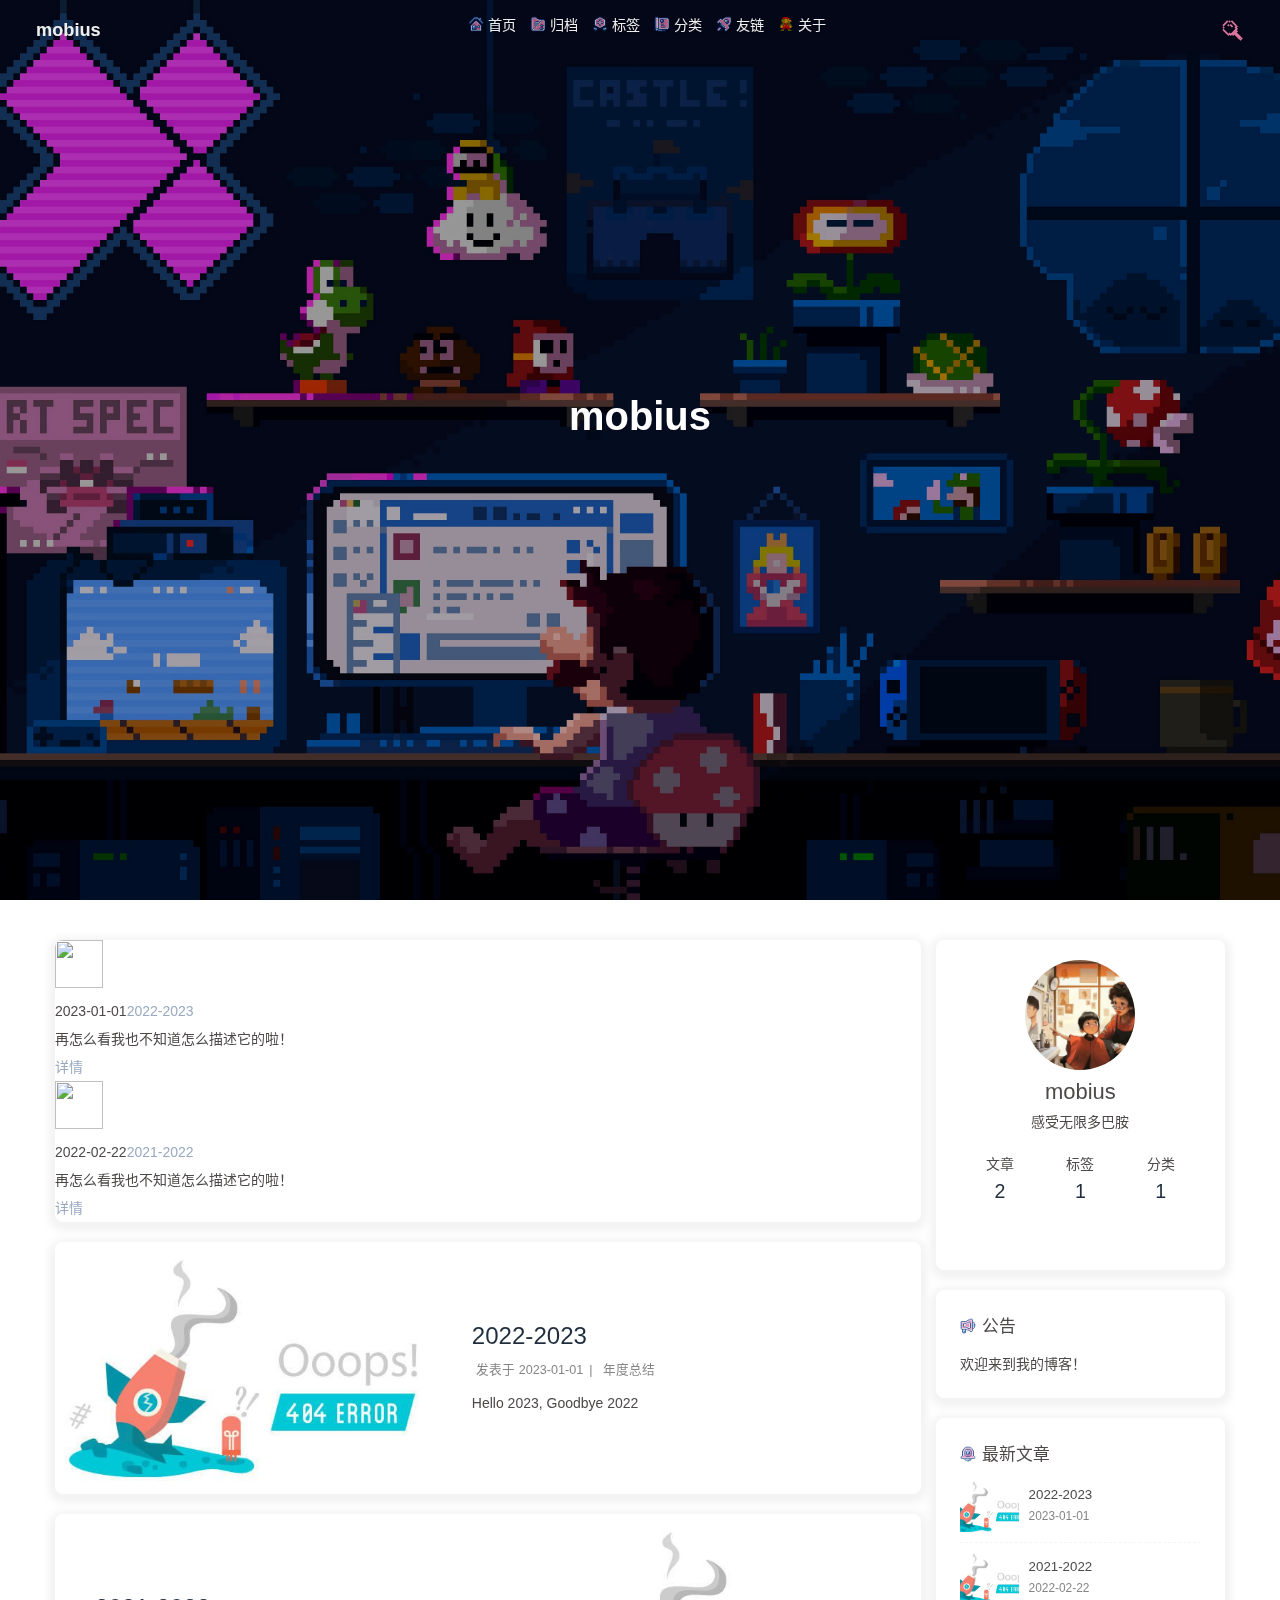
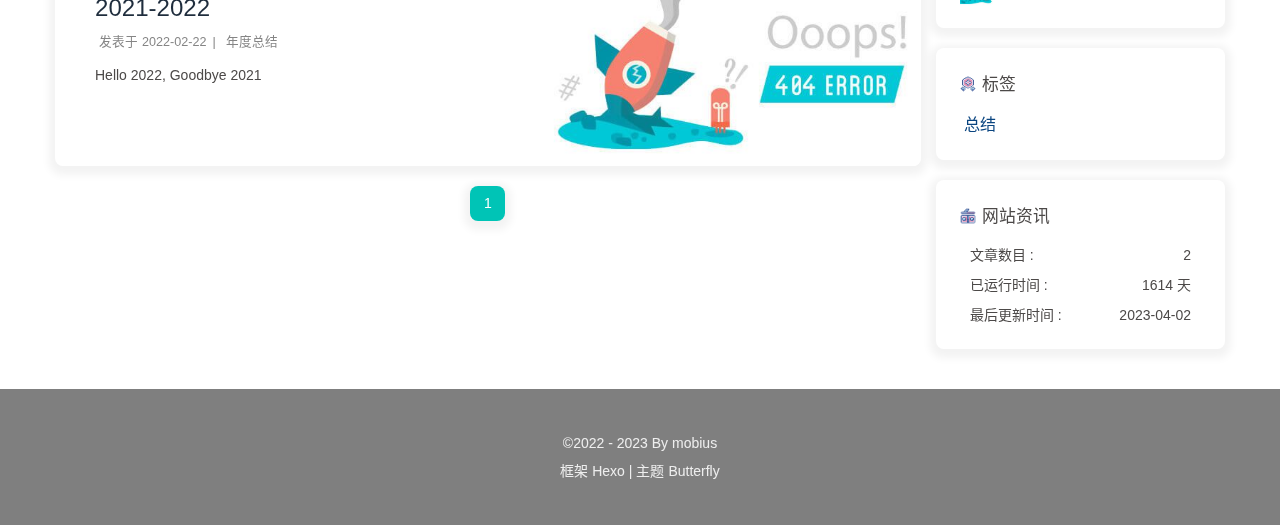
==== index.html @ 4d950e65 "Site updated: 2023-04-02 23:12:10" ====
<!DOCTYPE html><html lang="zh-CN" data-theme="light"><head><meta charset="UTF-8"><meta http-equiv="X-UA-Compatible" content="IE=edge"><meta name="viewport" content="width=device-width, initial-scale=1.0, maximum-scale=1.0"><title>mobius - 感受无限多巴胺</title><meta name="author" content="mobius"><meta name="copyright" content="mobius"><meta name="format-detection" content="telephone=no"><meta name="theme-color" content="#ffffff"><meta name="description" content="感受无限多巴胺">
<meta property="og:type" content="website">
<meta property="og:title" content="mobius">
<meta property="og:url" content="https://mobius0451.github.io/index.html">
<meta property="og:site_name" content="mobius">
<meta property="og:description" content="感受无限多巴胺">
<meta property="og:locale" content="zh_CN">
<meta property="og:image" content="https://mobius0451.github.io/img/avatar.png">
<meta property="article:author" content="mobius">
<meta property="article:tag" content=" mobius">
<meta name="twitter:card" content="summary">
<meta name="twitter:image" content="https://mobius0451.github.io/img/avatar.png"><link rel="shortcut icon" href="/img/favicon.png"><link rel="canonical" href="https://mobius0451.github.io/index.html"><link rel="preconnect" href="//cdn.jsdelivr.net"/><link rel="stylesheet" href="/css/index.css"><link rel="stylesheet" href="https://cdn.jsdelivr.net/npm/@fortawesome/fontawesome-free/css/all.min.css" media="print" onload="this.media='all'"><link rel="stylesheet" href="https://cdn.jsdelivr.net/npm/node-snackbar/dist/snackbar.min.css" media="print" onload="this.media='all'"><link rel="stylesheet" href="https://cdn.jsdelivr.net/npm/@fancyapps/ui/dist/fancybox.min.css" media="print" onload="this.media='all'"><script>const GLOBAL_CONFIG = { 
  root: '/',
  algolia: undefined,
  localSearch: {"path":"/search.xml","preload":false,"languages":{"hits_empty":"找不到您查询的内容：${query}"}},
  translate: {"defaultEncoding":2,"translateDelay":0,"msgToTraditionalChinese":"繁","msgToSimplifiedChinese":"簡"},
  noticeOutdate: undefined,
  highlight: {"plugin":"highlighjs","highlightCopy":true,"highlightLang":true,"highlightHeightLimit":200},
  copy: {
    success: '复制成功',
    error: '复制错误',
    noSupport: '浏览器不支持'
  },
  relativeDate: {
    homepage: false,
    post: false
  },
  runtime: '天',
  date_suffix: {
    just: '刚刚',
    min: '分钟前',
    hour: '小时前',
    day: '天前',
    month: '个月前'
  },
  copyright: {"limitCount":50,"languages":{"author":"作者: mobius","link":"链接: ","source":"来源: mobius","info":"著作权归作者所有。商业转载请联系作者获得授权，非商业转载请注明出处。"}},
  lightbox: 'fancybox',
  Snackbar: {"chs_to_cht":"你已切换为繁体","cht_to_chs":"你已切换为简体","day_to_night":"你已切换为深色模式","night_to_day":"你已切换为浅色模式","bgLight":"#49b1f5","bgDark":"#1f1f1f","position":"top-right"},
  source: {
    justifiedGallery: {
      js: 'https://cdn.jsdelivr.net/npm/flickr-justified-gallery/dist/fjGallery.min.js',
      css: 'https://cdn.jsdelivr.net/npm/flickr-justified-gallery/dist/fjGallery.min.css'
    }
  },
  isPhotoFigcaption: false,
  islazyload: false,
  isAnchor: false,
  percent: {
    toc: true,
    rightside: false,
  }
}</script><script id="config-diff">var GLOBAL_CONFIG_SITE = {
  title: 'mobius',
  isPost: false,
  isHome: true,
  isHighlightShrink: false,
  isToc: false,
  postUpdate: '2023-04-02 23:04:06'
}</script><noscript><style type="text/css">
  #nav {
    opacity: 1
  }
  .justified-gallery img {
    opacity: 1
  }

  #recent-posts time,
  #post-meta time {
    display: inline !important
  }
</style></noscript><script>(win=>{
    win.saveToLocal = {
      set: function setWithExpiry(key, value, ttl) {
        if (ttl === 0) return
        const now = new Date()
        const expiryDay = ttl * 86400000
        const item = {
          value: value,
          expiry: now.getTime() + expiryDay,
        }
        localStorage.setItem(key, JSON.stringify(item))
      },

      get: function getWithExpiry(key) {
        const itemStr = localStorage.getItem(key)

        if (!itemStr) {
          return undefined
        }
        const item = JSON.parse(itemStr)
        const now = new Date()

        if (now.getTime() > item.expiry) {
          localStorage.removeItem(key)
          return undefined
        }
        return item.value
      }
    }
  
    win.getScript = url => new Promise((resolve, reject) => {
      const script = document.createElement('script')
      script.src = url
      script.async = true
      script.onerror = reject
      script.onload = script.onreadystatechange = function() {
        const loadState = this.readyState
        if (loadState && loadState !== 'loaded' && loadState !== 'complete') return
        script.onload = script.onreadystatechange = null
        resolve()
      }
      document.head.appendChild(script)
    })
  
    win.getCSS = (url,id = false) => new Promise((resolve, reject) => {
      const link = document.createElement('link')
      link.rel = 'stylesheet'
      link.href = url
      if (id) link.id = id
      link.onerror = reject
      link.onload = link.onreadystatechange = function() {
        const loadState = this.readyState
        if (loadState && loadState !== 'loaded' && loadState !== 'complete') return
        link.onload = link.onreadystatechange = null
        resolve()
      }
      document.head.appendChild(link)
    })
  
      win.activateDarkMode = function () {
        document.documentElement.setAttribute('data-theme', 'dark')
        if (document.querySelector('meta[name="theme-color"]') !== null) {
          document.querySelector('meta[name="theme-color"]').setAttribute('content', '#0d0d0d')
        }
      }
      win.activateLightMode = function () {
        document.documentElement.setAttribute('data-theme', 'light')
        if (document.querySelector('meta[name="theme-color"]') !== null) {
          document.querySelector('meta[name="theme-color"]').setAttribute('content', '#ffffff')
        }
      }
      const t = saveToLocal.get('theme')
    
          if (t === 'dark') activateDarkMode()
          else if (t === 'light') activateLightMode()
        
      const asideStatus = saveToLocal.get('aside-status')
      if (asideStatus !== undefined) {
        if (asideStatus === 'hide') {
          document.documentElement.classList.add('hide-aside')
        } else {
          document.documentElement.classList.remove('hide-aside')
        }
      }
    
    const detectApple = () => {
      if(/iPad|iPhone|iPod|Macintosh/.test(navigator.userAgent)){
        document.documentElement.classList.add('apple')
      }
    }
    detectApple()
    })(window)</script><link rel="stylesheet" href="/css/iconfont.css"><link rel="stylesheet" href="/css/custom.css"><!-- hexo injector head_end start --><link rel="stylesheet" href="https://npm.elemecdn.com/hexo-butterfly-swiper/lib/swiper.min.css" media="print" onload="this.media='all'"><link rel="stylesheet" href="https://npm.elemecdn.com/hexo-butterfly-swiper/lib/swiperstyle.css" media="print" onload="this.media='all'"><!-- hexo injector head_end end --><meta name="generator" content="Hexo 6.3.0"></head><body><div id="web_bg"></div><div id="sidebar"><div id="menu-mask"></div><div id="sidebar-menus"><div class="avatar-img is-center"><img src="/img/avatar.png" onerror="onerror=null;src='/img/friend_404.gif'" alt="avatar"/></div><div class="sidebar-site-data site-data is-center"><a href="/archives/"><div class="headline">文章</div><div class="length-num">2</div></a><a href="/tags/"><div class="headline">标签</div><div class="length-num">1</div></a><a href="/categories/"><div class="headline">分类</div><div class="length-num">1</div></a></div><hr/><div class="menus_items"><div class="menus_item"><a class="site-page" href="/"><i class="fa-fw iconfont icon-xiangsufeng_fangzi"></i><span> 首页</span></a></div><div class="menus_item"><a class="site-page" href="/archives/"><i class="fa-fw iconfont icon-xiangsufeng_wenjianjia"></i><span> 归档</span></a></div><div class="menus_item"><a class="site-page" href="/tags/"><i class="fa-fw iconfont icon-xiangsufeng_xunzhang"></i><span> 标签</span></a></div><div class="menus_item"><a class="site-page" href="/categories/"><i class="fa-fw iconfont icon-xiangsufeng_shuji"></i><span> 分类</span></a></div><div class="menus_item"><a class="site-page" href="/link/"><i class="fa-fw iconfont icon-xiangsufeng_huojian"></i><span> 友链</span></a></div><div class="menus_item"><a class="site-page" href="/about/"><i class="fa-fw iconfont icon-xiangsu"></i><span> 关于</span></a></div></div></div></div><div class="page" id="body-wrap"><header class="full_page" id="page-header" style="background: transparent"><nav id="nav"><span id="blog-info"><a href="/" title="mobius"><span class="site-name">mobius</span></a></span><div id="menus"><div id="search-button"><a class="site-page social-icon search" href="javascript:void(0);"><i class="iconfont icon-search"></i></a></div><div class="menus_items"><div class="menus_item"><a class="site-page" href="/"><i class="fa-fw iconfont icon-xiangsufeng_fangzi"></i><span> 首页</span></a></div><div class="menus_item"><a class="site-page" href="/archives/"><i class="fa-fw iconfont icon-xiangsufeng_wenjianjia"></i><span> 归档</span></a></div><div class="menus_item"><a class="site-page" href="/tags/"><i class="fa-fw iconfont icon-xiangsufeng_xunzhang"></i><span> 标签</span></a></div><div class="menus_item"><a class="site-page" href="/categories/"><i class="fa-fw iconfont icon-xiangsufeng_shuji"></i><span> 分类</span></a></div><div class="menus_item"><a class="site-page" href="/link/"><i class="fa-fw iconfont icon-xiangsufeng_huojian"></i><span> 友链</span></a></div><div class="menus_item"><a class="site-page" href="/about/"><i class="fa-fw iconfont icon-xiangsu"></i><span> 关于</span></a></div></div><div id="toggle-menu"><a class="site-page" href="javascript:void(0);"><i class="fas fa-bars fa-fw"></i></a></div></div></nav><div id="site-info"><h1 id="site-title">mobius</h1><div id="site-subtitle"><span id="subtitle"></span></div><div id="site_social_icons"><a class="social-icon" href="https://github.com/mobius0451" target="_blank" title="Github"><i class="fab fa-github"></i></a></div></div><div id="scroll-down"><i class="fas fa-angle-down scroll-down-effects"></i></div></header><main class="layout" id="content-inner"><div class="recent-posts" id="recent-posts"><div class="recent-post-item"><div class="post_cover left"><a href="/posts/f166f40a/" title="2022-2023"><img class="post-bg" src="http://rsfzjooj8.hn-bkt.clouddn.com/mobius-blog/202304021501606.jpg" onerror="this.onerror=null;this.src='/img/404.jpg'" alt="2022-2023"></a></div><div class="recent-post-info"><a class="article-title" href="/posts/f166f40a/" title="2022-2023">2022-2023</a><div class="article-meta-wrap"><span class="post-meta-date"><i class="far fa-calendar-alt"></i><span class="article-meta-label">发表于</span><time datetime="2023-01-01T01:23:21.000Z" title="发表于 2023-01-01 09:23:21">2023-01-01</time></span><span class="article-meta"><span class="article-meta-separator">|</span><i class="fas fa-inbox"></i><a class="article-meta__categories" href="/categories/%E5%B9%B4%E5%BA%A6%E6%80%BB%E7%BB%93/">年度总结</a></span></div><div class="content">Hello 2023, Goodbye 2022</div></div></div><div class="recent-post-item"><div class="post_cover right"><a href="/posts/f166f40a/" title="2021-2022"><img class="post-bg" src="http://rsfzjooj8.hn-bkt.clouddn.com/mobius-blog/202304021501606.jpg" onerror="this.onerror=null;this.src='/img/404.jpg'" alt="2021-2022"></a></div><div class="recent-post-info"><a class="article-title" href="/posts/f166f40a/" title="2021-2022">2021-2022</a><div class="article-meta-wrap"><span class="post-meta-date"><i class="far fa-calendar-alt"></i><span class="article-meta-label">发表于</span><time datetime="2022-02-22T14:22:22.000Z" title="发表于 2022-02-22 22:22:22">2022-02-22</time></span><span class="article-meta"><span class="article-meta-separator">|</span><i class="fas fa-inbox"></i><a class="article-meta__categories" href="/categories/%E5%B9%B4%E5%BA%A6%E6%80%BB%E7%BB%93/">年度总结</a></span></div><div class="content">Hello 2022, Goodbye 2021</div></div></div><nav id="pagination"><div class="pagination"><span class="page-number current">1</span></div></nav></div><div class="aside-content" id="aside-content"><div class="card-widget card-info"><div class="is-center"><div class="avatar-img"><img src="/img/avatar.png" onerror="this.onerror=null;this.src='/img/friend_404.gif'" alt="avatar"/></div><div class="author-info__name">mobius</div><div class="author-info__description">感受无限多巴胺</div></div><div class="card-info-data site-data is-center"><a href="/archives/"><div class="headline">文章</div><div class="length-num">2</div></a><a href="/tags/"><div class="headline">标签</div><div class="length-num">1</div></a><a href="/categories/"><div class="headline">分类</div><div class="length-num">1</div></a></div><div class="card-info-social-icons is-center"><a class="social-icon" href="https://github.com/mobius0451" target="_blank" title="Github"><i class="fab fa-github"></i></a></div></div><div class="card-widget card-announcement"><div class="item-headline"><i class="iconfont icon-xiangsufeng_laba"></i><span>公告</span></div><div class="announcement_content">欢迎来到我的博客！</div></div><div class="sticky_layout"><div class="card-widget card-recent-post"><div class="item-headline"><i class="iconfont icon-xiangsufeng_xiaoxi"></i><span>最新文章</span></div><div class="aside-list"><div class="aside-list-item"><a class="thumbnail" href="/posts/f166f40a/" title="2022-2023"><img src="http://rsfzjooj8.hn-bkt.clouddn.com/mobius-blog/202304021501606.jpg" onerror="this.onerror=null;this.src='/img/404.jpg'" alt="2022-2023"/></a><div class="content"><a class="title" href="/posts/f166f40a/" title="2022-2023">2022-2023</a><time datetime="2023-01-01T01:23:21.000Z" title="发表于 2023-01-01 09:23:21">2023-01-01</time></div></div><div class="aside-list-item"><a class="thumbnail" href="/posts/f166f40a/" title="2021-2022"><img src="http://rsfzjooj8.hn-bkt.clouddn.com/mobius-blog/202304021501606.jpg" onerror="this.onerror=null;this.src='/img/404.jpg'" alt="2021-2022"/></a><div class="content"><a class="title" href="/posts/f166f40a/" title="2021-2022">2021-2022</a><time datetime="2022-02-22T14:22:22.000Z" title="发表于 2022-02-22 22:22:22">2022-02-22</time></div></div></div></div><div class="card-widget card-tags"><div class="item-headline"><i class="iconfont icon-xiangsufeng_xunzhang"></i><span>标签</span></div><div class="card-tag-cloud"><a href="/tags/%E6%80%BB%E7%BB%93/" style="font-size: 1.15em; color: rgb(10, 69, 128)">总结</a></div></div><div class="card-widget card-webinfo"><div class="item-headline"><i class="iconfont icon-xiangsufeng_shouyinji"></i><span>网站资讯</span></div><div class="webinfo"><div class="webinfo-item"><div class="item-name">文章数目 :</div><div class="item-count">2</div></div><div class="webinfo-item"><div class="item-name">已运行时间 :</div><div class="item-count" id="runtimeshow" data-publishDate="2022-02-22T14:22:22.000Z"><i class="fa-solid fa-spinner fa-spin"></i></div></div><div class="webinfo-item"><div class="item-name">最后更新时间 :</div><div class="item-count" id="last-push-date" data-lastPushDate="2023-04-02T15:04:06.935Z"><i class="fa-solid fa-spinner fa-spin"></i></div></div></div></div></div></div></main><footer id="footer" style="background: transparent"><div id="footer-wrap"><div class="copyright">&copy;2022 - 2023 By mobius</div><div class="framework-info"><span>框架 </span><a target="_blank" rel="noopener" href="https://hexo.io">Hexo</a><span class="footer-separator">|</span><span>主题 </span><a target="_blank" rel="noopener" href="https://github.com/jerryc127/hexo-theme-butterfly">Butterfly</a></div></div></footer></div><div id="rightside"><div id="rightside-config-hide"><button id="translateLink" type="button" title="简繁转换">简</button><button id="darkmode" type="button" title="浅色和深色模式转换"><i class="fas fa-adjust"></i></button><button id="hide-aside-btn" type="button" title="单栏和双栏切换"><i class="fas fa-arrows-alt-h"></i></button></div><div id="rightside-config-show"><button id="rightside_config" type="button" title="设置"><i class="fas fa-cog fa-spin"></i></button><button id="go-up" type="button" title="回到顶部"><span class="scroll-percent"></span><i class="fas fa-arrow-up"></i></button></div></div><div><script src="/js/utils.js"></script><script src="/js/main.js"></script><script src="/js/tw_cn.js"></script><script src="https://cdn.jsdelivr.net/npm/@fancyapps/ui/dist/fancybox.umd.min.js"></script><script src="https://cdn.jsdelivr.net/npm/node-snackbar/dist/snackbar.min.js"></script><div class="js-pjax"><script>window.typedJSFn = {
  init: (str) => {
    window.typed = new Typed('#subtitle', Object.assign({
      strings: str,
      startDelay: 300,
      typeSpeed: 150,
      loop: true,
      backSpeed: 50,
    }, null))
  },
  run: (subtitleType) => {
    if (true) {
      if (typeof Typed === 'function') {
        subtitleType()
      } else {
        getScript('https://cdn.jsdelivr.net/npm/typed.js/lib/typed.min.js').then(subtitleType)
      }
    } else {
      subtitleType()
    }
  }
}
</script><script>function subtitleType () {
  if (true) {
    typedJSFn.init(["Feel unlimited dopamine","感受无限多巴胺"])
  } else {
    document.getElementById("subtitle").innerHTML = 'Feel unlimited dopamine'
  }
}
typedJSFn.run(subtitleType)</script></div><script src="https://cdn.jsdelivr.net/npm/butterfly-extsrc/dist/activate-power-mode.min.js"></script><script>POWERMODE.colorful = true;
POWERMODE.shake = true;
POWERMODE.mobile = false;
document.body.addEventListener('input', POWERMODE);
</script></div><div id="local-search"><div class="search-dialog"><nav class="search-nav"><span class="search-dialog-title">搜索</span><span id="loading-status"></span><button class="search-close-button"><i class="fas fa-times"></i></button></nav><div class="is-center" id="loading-database"><i class="fas fa-spinner fa-pulse"></i><span>  数据库加载中</span></div><div class="search-wrap"><div id="local-search-input"><div class="local-search-box"><input class="local-search-box--input" placeholder="搜索文章" type="text"/></div></div><hr/><div id="local-search-results"></div></div></div><div id="search-mask"></div><script src="/js/search/local-search.js"></script></div><!-- hexo injector body_end start --> <script data-pjax>if(document.getElementById('recent-posts') && (location.pathname ==='/'|| '/' ==='all')){
    var parent = document.getElementById('recent-posts');
    var child = '<div class="recent-post-item" style="width:100%;height: auto"><div id="catalog_magnet"><div class="magnet_item"><a class="magnet_link" href="https://mobius0451.github.io/categories/年度总结/"><div class="magnet_link_context" style=""><span style="font-weight:500;flex:1">📚 年度总结 (2)</span><span style="padding:0px 4px;border-radius: 8px;"><i class="fas fa-arrow-circle-right"></i></span></div></a></div><div class="magnet_item" style="visibility: hidden"></div><a class="magnet_link_more"  href="https://mobius0451.github.io/categories" style="flex:1;text-align: center;margin-bottom: 10px;">查看更多...</a></div></div>';
    console.log('已挂载magnet')
    parent.insertAdjacentHTML("afterbegin",child)}
     </script><style>#catalog_magnet{flex-wrap: wrap;display: flex;width:100%;justify-content:space-between;padding: 10px 10px 0 10px;align-content: flex-start;}.magnet_item{flex-basis: calc(50% - 5px);background: #f2f2f2;margin-bottom: 10px;border-radius: 8px;transition: all 0.2s ease-in-out;}.magnet_item:hover{background: #b30070}.magnet_link_more{color:#555}.magnet_link{color:black}.magnet_link:hover{color:white}@media screen and (max-width: 600px) {.magnet_item {flex-basis: 100%;}}.magnet_link_context{display:flex;padding: 10px;font-size:16px;transition: all 0.2s ease-in-out;}.magnet_link_context:hover{padding: 10px 20px;}</style>
    <style></style><script data-pjax>
  function butterfly_swiper_injector_config(){
    var parent_div_git = document.getElementById('recent-posts');
    var item_html = '<div class="recent-post-item" style="height: auto;width: 100%"><div class="blog-slider swiper-container-fade swiper-container-horizontal" id="swiper_container"><div class="blog-slider__wrp swiper-wrapper" style="transition-duration: 0ms;"><div class="blog-slider__item swiper-slide" style="width: 750px; opacity: 1; transform: translate3d(0px, 0px, 0px); transition-duration: 0ms;"><a class="blog-slider__img" href="posts/f166f40a/" alt=""><img width="48" height="48" src="http://rsfzjooj8.hn-bkt.clouddn.com/mobius-blog/202304021501606.jpg" alt="" onerror="this.src=https://unpkg.zhimg.com/akilar-candyassets/image/loading.gif; this.onerror = null;"/></a><div class="blog-slider__content"><span class="blog-slider__code">2023-01-01</span><a class="blog-slider__title" href="posts/f166f40a/" alt="">2022-2023</a><div class="blog-slider__text">再怎么看我也不知道怎么描述它的啦！</div><a class="blog-slider__button" href="posts/f166f40a/" alt="">详情   </a></div></div><div class="blog-slider__item swiper-slide" style="width: 750px; opacity: 1; transform: translate3d(0px, 0px, 0px); transition-duration: 0ms;"><a class="blog-slider__img" href="posts/f166f40a/" alt=""><img width="48" height="48" src="http://rsfzjooj8.hn-bkt.clouddn.com/mobius-blog/202304021501606.jpg" alt="" onerror="this.src=https://unpkg.zhimg.com/akilar-candyassets/image/loading.gif; this.onerror = null;"/></a><div class="blog-slider__content"><span class="blog-slider__code">2022-02-22</span><a class="blog-slider__title" href="posts/f166f40a/" alt="">2021-2022</a><div class="blog-slider__text">再怎么看我也不知道怎么描述它的啦！</div><a class="blog-slider__button" href="posts/f166f40a/" alt="">详情   </a></div></div></div><div class="blog-slider__pagination swiper-pagination-clickable swiper-pagination-bullets"></div></div></div>';
    console.log('已挂载butterfly_swiper')
    parent_div_git.insertAdjacentHTML("afterbegin",item_html)
    }
  var elist = 'undefined'.split(',');
  var cpage = location.pathname;
  var epage = 'all';
  var flag = 0;

  for (var i=0;i<elist.length;i++){
    if (cpage.includes(elist[i])){
      flag++;
    }
  }

  if ((epage ==='all')&&(flag == 0)){
    butterfly_swiper_injector_config();
  }
  else if (epage === cpage){
    butterfly_swiper_injector_config();
  }
  </script><script defer src="https://npm.elemecdn.com/hexo-butterfly-swiper/lib/swiper.min.js"></script><script defer data-pjax src="https://npm.elemecdn.com/hexo-butterfly-swiper/lib/swiper_init.js"></script><!-- hexo injector body_end end --></body></html>
---- css/iconfont.css ----
@font-face {
  font-family: "iconfont"; /* Project id 3987167 */
  /* Color fonts */
  src: 
       url('iconfont.woff2?t=1680180180843') format('woff2'),
       url('iconfont.woff?t=1680180180843') format('woff'),
       url('iconfont.ttf?t=1680180180843') format('truetype');
}

.iconfont {
  font-family: "iconfont" !important;
  font-size: 16px;
  font-style: normal;
  -webkit-font-smoothing: antialiased;
  -moz-osx-font-smoothing: grayscale;
}

.icon-search:before {
  content: "\e600";
  font-size: 24px;
}

.icon-xiangsufeng_dayinji:before {
  content: "\e7cf";
}

.icon-xiangsufeng_dangao:before {
  content: "\e7d0";
}

.icon-xiangsufeng_dianshiji:before {
  content: "\e7d1";
}

.icon-xiangsufeng_huapen:before {
  content: "\e7d2";
}

.icon-xiangsufeng_xianhua:before {
  content: "\e7d4";
}

.icon-xiangsufeng_kejian:before {
  content: "\e7dc";
}

.icon-xiangsufeng_xiaoxi:before {
  content: "\e7dd";
}

.icon-xiangsufeng_dingwei:before {
  content: "\e7de";
}

.icon-xiangsufeng_shouyinji:before {
  content: "\e7df";
}

.icon-xiangsufeng_gouwu:before {
  content: "\e7e0";
}

.icon-xiangsufeng_laba:before {
  content: "\e7e1";
}

.icon-xiangsu:before {
  content: "\e60c";
}

.icon-xiangsufeng_fangzi:before {
  content: "\e7d3";
}

.icon-xiangsufeng_xunzhang:before {
  content: "\e7d5";
}

.icon-xiangsufeng_wenjianjia:before {
  content: "\e7d6";
}

.icon-xiangsufeng_huojian:before {
  content: "\e7d7";
}

.icon-xiangsufeng_shuji:before {
  content: "\e7d8";
}

.icon-xiangsufeng_feidie:before {
  content: "\e7d9";
}

.icon-xiangsufeng_xinfeng:before {
  content: "\e7da";
}

.icon-xiangsufeng_youxiang:before {
  content: "\e7db";
}
---- css/custom.css ----
/* 一级菜单居中 */
#nav .menus_items {
    position: absolute !important;
    width: fit-content !important;
    left: 50% !important;
    transform: translateX(-50%) !important;
}
/* 子菜单横向展示 */
#nav .menus_items .menus_item:hover .menus_item_child {
    display: flex !important;
}
/* 这里的2是代表导航栏的第2个元素，即有子菜单的元素，可以按自己需求修改 */
/* .menus_items .menus_item:nth-child(2) .menus_item_child {
    left: -125px;
} */


/* 小冰分类分类磁铁黑夜模式适配 */
/* 一般状态 */
[data-theme="dark"] .magnet_link_context {
    background: #1e1e1e;
    color: antiquewhite;
  }
  /* 鼠标悬浮状态 */
  [data-theme="dark"] .magnet_link_context:hover {
    background: #3ecdf1;
    color: #f2f2f2;
  }
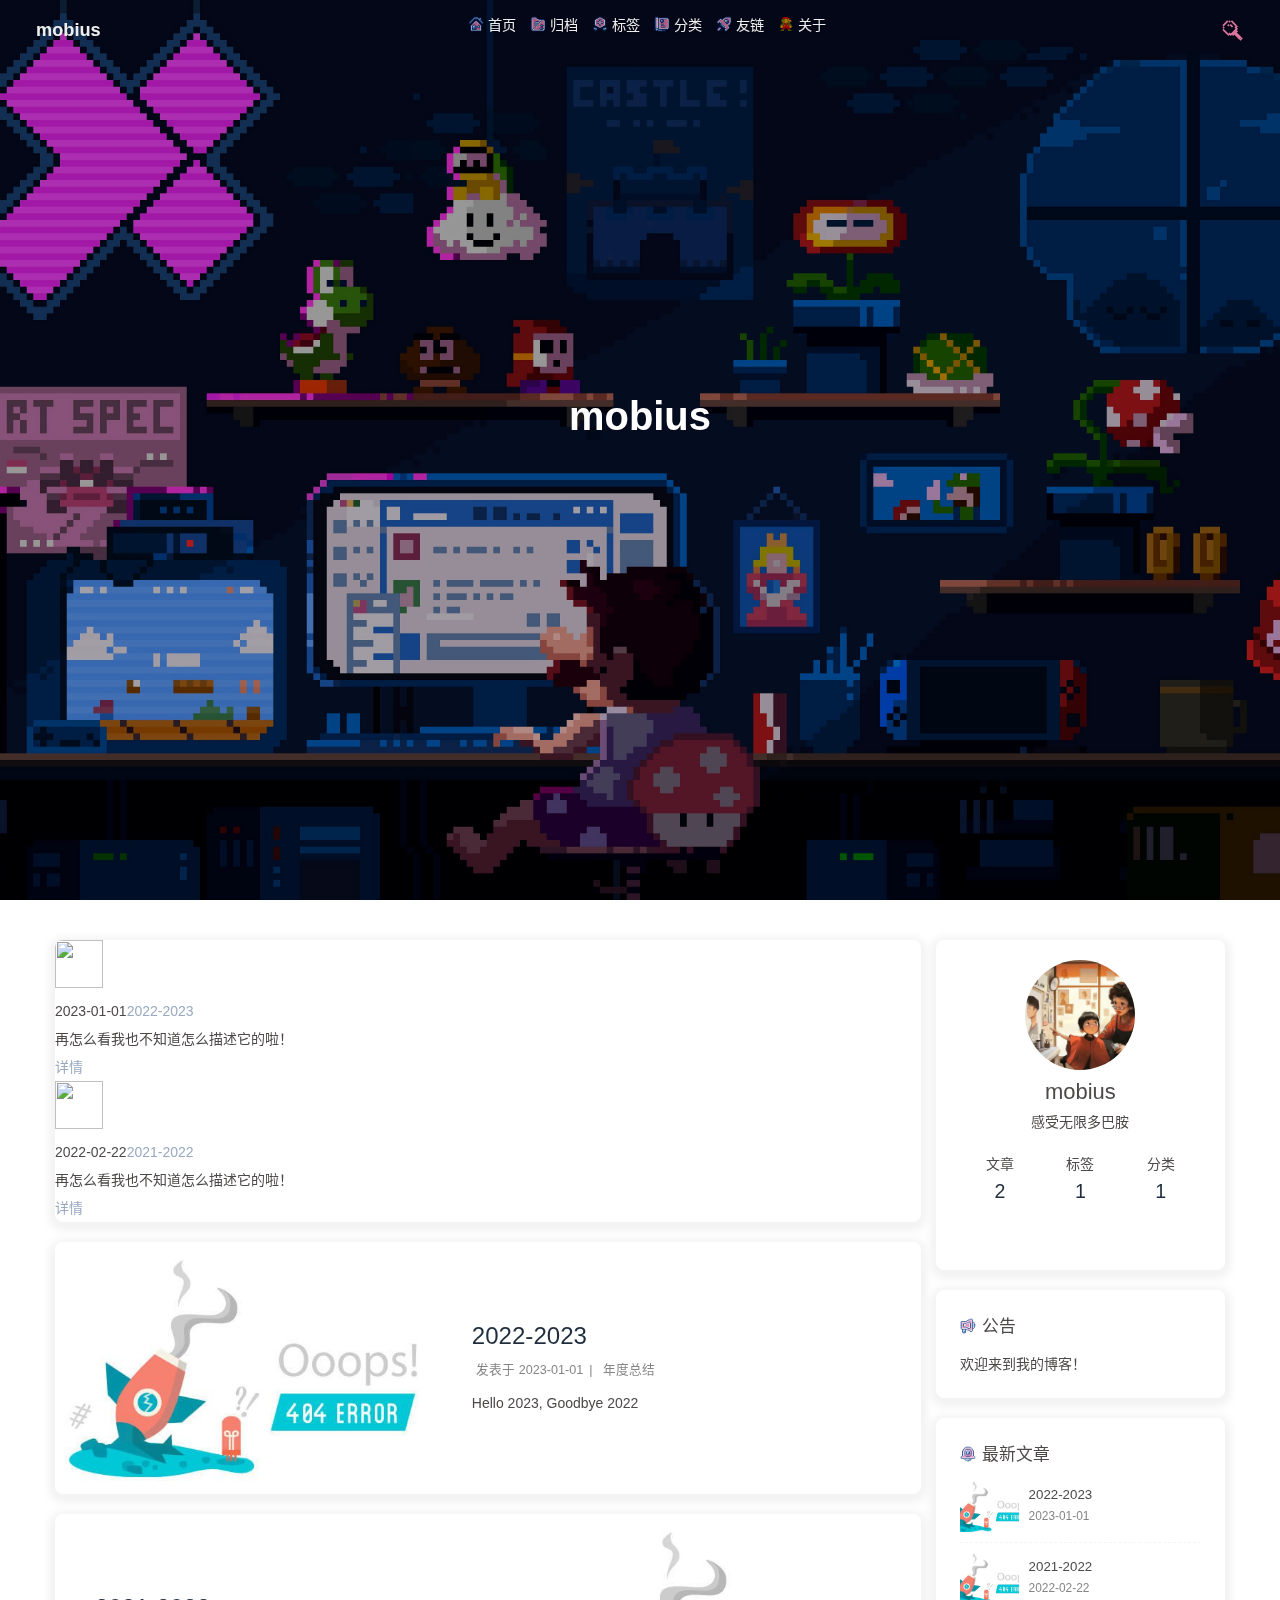
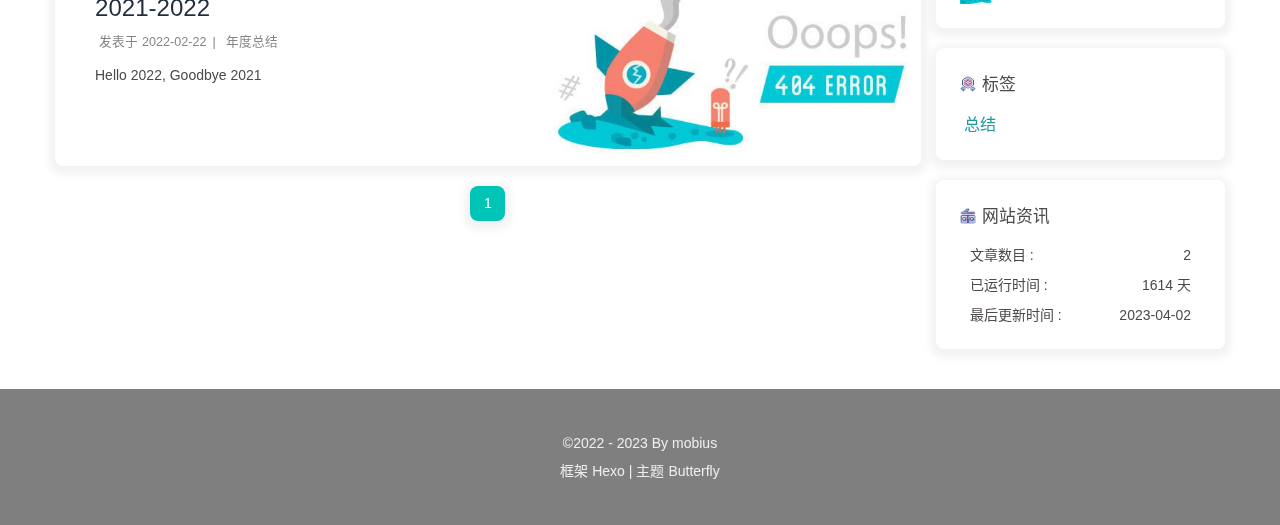
==== commit 1e01f938: "Site updated: 2023-04-02 23:24:46" ====
--- a/index.html
+++ b/index.html
@@ -55,7 +55,7 @@
   isHome: true,
   isHighlightShrink: false,
   isToc: false,
-  postUpdate: '2023-04-02 23:04:06'
+  postUpdate: '2023-04-02 23:24:41'
 }</script><noscript><style type="text/css">
   #nav {
     opacity: 1
@@ -159,7 +159,7 @@
       }
     }
     detectApple()
-    })(window)</script><link rel="stylesheet" href="/css/iconfont.css"><link rel="stylesheet" href="/css/custom.css"><!-- hexo injector head_end start --><link rel="stylesheet" href="https://npm.elemecdn.com/hexo-butterfly-swiper/lib/swiper.min.css" media="print" onload="this.media='all'"><link rel="stylesheet" href="https://npm.elemecdn.com/hexo-butterfly-swiper/lib/swiperstyle.css" media="print" onload="this.media='all'"><!-- hexo injector head_end end --><meta name="generator" content="Hexo 6.3.0"></head><body><div id="web_bg"></div><div id="sidebar"><div id="menu-mask"></div><div id="sidebar-menus"><div class="avatar-img is-center"><img src="/img/avatar.png" onerror="onerror=null;src='/img/friend_404.gif'" alt="avatar"/></div><div class="sidebar-site-data site-data is-center"><a href="/archives/"><div class="headline">文章</div><div class="length-num">2</div></a><a href="/tags/"><div class="headline">标签</div><div class="length-num">1</div></a><a href="/categories/"><div class="headline">分类</div><div class="length-num">1</div></a></div><hr/><div class="menus_items"><div class="menus_item"><a class="site-page" href="/"><i class="fa-fw iconfont icon-xiangsufeng_fangzi"></i><span> 首页</span></a></div><div class="menus_item"><a class="site-page" href="/archives/"><i class="fa-fw iconfont icon-xiangsufeng_wenjianjia"></i><span> 归档</span></a></div><div class="menus_item"><a class="site-page" href="/tags/"><i class="fa-fw iconfont icon-xiangsufeng_xunzhang"></i><span> 标签</span></a></div><div class="menus_item"><a class="site-page" href="/categories/"><i class="fa-fw iconfont icon-xiangsufeng_shuji"></i><span> 分类</span></a></div><div class="menus_item"><a class="site-page" href="/link/"><i class="fa-fw iconfont icon-xiangsufeng_huojian"></i><span> 友链</span></a></div><div class="menus_item"><a class="site-page" href="/about/"><i class="fa-fw iconfont icon-xiangsu"></i><span> 关于</span></a></div></div></div></div><div class="page" id="body-wrap"><header class="full_page" id="page-header" style="background: transparent"><nav id="nav"><span id="blog-info"><a href="/" title="mobius"><span class="site-name">mobius</span></a></span><div id="menus"><div id="search-button"><a class="site-page social-icon search" href="javascript:void(0);"><i class="iconfont icon-search"></i></a></div><div class="menus_items"><div class="menus_item"><a class="site-page" href="/"><i class="fa-fw iconfont icon-xiangsufeng_fangzi"></i><span> 首页</span></a></div><div class="menus_item"><a class="site-page" href="/archives/"><i class="fa-fw iconfont icon-xiangsufeng_wenjianjia"></i><span> 归档</span></a></div><div class="menus_item"><a class="site-page" href="/tags/"><i class="fa-fw iconfont icon-xiangsufeng_xunzhang"></i><span> 标签</span></a></div><div class="menus_item"><a class="site-page" href="/categories/"><i class="fa-fw iconfont icon-xiangsufeng_shuji"></i><span> 分类</span></a></div><div class="menus_item"><a class="site-page" href="/link/"><i class="fa-fw iconfont icon-xiangsufeng_huojian"></i><span> 友链</span></a></div><div class="menus_item"><a class="site-page" href="/about/"><i class="fa-fw iconfont icon-xiangsu"></i><span> 关于</span></a></div></div><div id="toggle-menu"><a class="site-page" href="javascript:void(0);"><i class="fas fa-bars fa-fw"></i></a></div></div></nav><div id="site-info"><h1 id="site-title">mobius</h1><div id="site-subtitle"><span id="subtitle"></span></div><div id="site_social_icons"><a class="social-icon" href="https://github.com/mobius0451" target="_blank" title="Github"><i class="fab fa-github"></i></a></div></div><div id="scroll-down"><i class="fas fa-angle-down scroll-down-effects"></i></div></header><main class="layout" id="content-inner"><div class="recent-posts" id="recent-posts"><div class="recent-post-item"><div class="post_cover left"><a href="/posts/f166f40a/" title="2022-2023"><img class="post-bg" src="http://rsfzjooj8.hn-bkt.clouddn.com/mobius-blog/202304021501606.jpg" onerror="this.onerror=null;this.src='/img/404.jpg'" alt="2022-2023"></a></div><div class="recent-post-info"><a class="article-title" href="/posts/f166f40a/" title="2022-2023">2022-2023</a><div class="article-meta-wrap"><span class="post-meta-date"><i class="far fa-calendar-alt"></i><span class="article-meta-label">发表于</span><time datetime="2023-01-01T01:23:21.000Z" title="发表于 2023-01-01 09:23:21">2023-01-01</time></span><span class="article-meta"><span class="article-meta-separator">|</span><i class="fas fa-inbox"></i><a class="article-meta__categories" href="/categories/%E5%B9%B4%E5%BA%A6%E6%80%BB%E7%BB%93/">年度总结</a></span></div><div class="content">Hello 2023, Goodbye 2022</div></div></div><div class="recent-post-item"><div class="post_cover right"><a href="/posts/f166f40a/" title="2021-2022"><img class="post-bg" src="http://rsfzjooj8.hn-bkt.clouddn.com/mobius-blog/202304021501606.jpg" onerror="this.onerror=null;this.src='/img/404.jpg'" alt="2021-2022"></a></div><div class="recent-post-info"><a class="article-title" href="/posts/f166f40a/" title="2021-2022">2021-2022</a><div class="article-meta-wrap"><span class="post-meta-date"><i class="far fa-calendar-alt"></i><span class="article-meta-label">发表于</span><time datetime="2022-02-22T14:22:22.000Z" title="发表于 2022-02-22 22:22:22">2022-02-22</time></span><span class="article-meta"><span class="article-meta-separator">|</span><i class="fas fa-inbox"></i><a class="article-meta__categories" href="/categories/%E5%B9%B4%E5%BA%A6%E6%80%BB%E7%BB%93/">年度总结</a></span></div><div class="content">Hello 2022, Goodbye 2021</div></div></div><nav id="pagination"><div class="pagination"><span class="page-number current">1</span></div></nav></div><div class="aside-content" id="aside-content"><div class="card-widget card-info"><div class="is-center"><div class="avatar-img"><img src="/img/avatar.png" onerror="this.onerror=null;this.src='/img/friend_404.gif'" alt="avatar"/></div><div class="author-info__name">mobius</div><div class="author-info__description">感受无限多巴胺</div></div><div class="card-info-data site-data is-center"><a href="/archives/"><div class="headline">文章</div><div class="length-num">2</div></a><a href="/tags/"><div class="headline">标签</div><div class="length-num">1</div></a><a href="/categories/"><div class="headline">分类</div><div class="length-num">1</div></a></div><div class="card-info-social-icons is-center"><a class="social-icon" href="https://github.com/mobius0451" target="_blank" title="Github"><i class="fab fa-github"></i></a></div></div><div class="card-widget card-announcement"><div class="item-headline"><i class="iconfont icon-xiangsufeng_laba"></i><span>公告</span></div><div class="announcement_content">欢迎来到我的博客！</div></div><div class="sticky_layout"><div class="card-widget card-recent-post"><div class="item-headline"><i class="iconfont icon-xiangsufeng_xiaoxi"></i><span>最新文章</span></div><div class="aside-list"><div class="aside-list-item"><a class="thumbnail" href="/posts/f166f40a/" title="2022-2023"><img src="http://rsfzjooj8.hn-bkt.clouddn.com/mobius-blog/202304021501606.jpg" onerror="this.onerror=null;this.src='/img/404.jpg'" alt="2022-2023"/></a><div class="content"><a class="title" href="/posts/f166f40a/" title="2022-2023">2022-2023</a><time datetime="2023-01-01T01:23:21.000Z" title="发表于 2023-01-01 09:23:21">2023-01-01</time></div></div><div class="aside-list-item"><a class="thumbnail" href="/posts/f166f40a/" title="2021-2022"><img src="http://rsfzjooj8.hn-bkt.clouddn.com/mobius-blog/202304021501606.jpg" onerror="this.onerror=null;this.src='/img/404.jpg'" alt="2021-2022"/></a><div class="content"><a class="title" href="/posts/f166f40a/" title="2021-2022">2021-2022</a><time datetime="2022-02-22T14:22:22.000Z" title="发表于 2022-02-22 22:22:22">2022-02-22</time></div></div></div></div><div class="card-widget card-tags"><div class="item-headline"><i class="iconfont icon-xiangsufeng_xunzhang"></i><span>标签</span></div><div class="card-tag-cloud"><a href="/tags/%E6%80%BB%E7%BB%93/" style="font-size: 1.15em; color: rgb(10, 69, 128)">总结</a></div></div><div class="card-widget card-webinfo"><div class="item-headline"><i class="iconfont icon-xiangsufeng_shouyinji"></i><span>网站资讯</span></div><div class="webinfo"><div class="webinfo-item"><div class="item-name">文章数目 :</div><div class="item-count">2</div></div><div class="webinfo-item"><div class="item-name">已运行时间 :</div><div class="item-count" id="runtimeshow" data-publishDate="2022-02-22T14:22:22.000Z"><i class="fa-solid fa-spinner fa-spin"></i></div></div><div class="webinfo-item"><div class="item-name">最后更新时间 :</div><div class="item-count" id="last-push-date" data-lastPushDate="2023-04-02T15:04:06.935Z"><i class="fa-solid fa-spinner fa-spin"></i></div></div></div></div></div></div></main><footer id="footer" style="background: transparent"><div id="footer-wrap"><div class="copyright">&copy;2022 - 2023 By mobius</div><div class="framework-info"><span>框架 </span><a target="_blank" rel="noopener" href="https://hexo.io">Hexo</a><span class="footer-separator">|</span><span>主题 </span><a target="_blank" rel="noopener" href="https://github.com/jerryc127/hexo-theme-butterfly">Butterfly</a></div></div></footer></div><div id="rightside"><div id="rightside-config-hide"><button id="translateLink" type="button" title="简繁转换">简</button><button id="darkmode" type="button" title="浅色和深色模式转换"><i class="fas fa-adjust"></i></button><button id="hide-aside-btn" type="button" title="单栏和双栏切换"><i class="fas fa-arrows-alt-h"></i></button></div><div id="rightside-config-show"><button id="rightside_config" type="button" title="设置"><i class="fas fa-cog fa-spin"></i></button><button id="go-up" type="button" title="回到顶部"><span class="scroll-percent"></span><i class="fas fa-arrow-up"></i></button></div></div><div><script src="/js/utils.js"></script><script src="/js/main.js"></script><script src="/js/tw_cn.js"></script><script src="https://cdn.jsdelivr.net/npm/@fancyapps/ui/dist/fancybox.umd.min.js"></script><script src="https://cdn.jsdelivr.net/npm/node-snackbar/dist/snackbar.min.js"></script><div class="js-pjax"><script>window.typedJSFn = {
+    })(window)</script><link rel="stylesheet" href="/css/iconfont.css"><link rel="stylesheet" href="/css/custom.css"><!-- hexo injector head_end start --><link rel="stylesheet" href="https://npm.elemecdn.com/hexo-butterfly-swiper/lib/swiper.min.css" media="print" onload="this.media='all'"><link rel="stylesheet" href="https://npm.elemecdn.com/hexo-butterfly-swiper/lib/swiperstyle.css" media="print" onload="this.media='all'"><!-- hexo injector head_end end --><meta name="generator" content="Hexo 6.3.0"></head><body><div id="web_bg"></div><div id="sidebar"><div id="menu-mask"></div><div id="sidebar-menus"><div class="avatar-img is-center"><img src="/img/avatar.png" onerror="onerror=null;src='/img/friend_404.gif'" alt="avatar"/></div><div class="sidebar-site-data site-data is-center"><a href="/archives/"><div class="headline">文章</div><div class="length-num">2</div></a><a href="/tags/"><div class="headline">标签</div><div class="length-num">1</div></a><a href="/categories/"><div class="headline">分类</div><div class="length-num">1</div></a></div><hr/><div class="menus_items"><div class="menus_item"><a class="site-page" href="/"><i class="fa-fw iconfont icon-xiangsufeng_fangzi"></i><span> 首页</span></a></div><div class="menus_item"><a class="site-page" href="/archives/"><i class="fa-fw iconfont icon-xiangsufeng_wenjianjia"></i><span> 归档</span></a></div><div class="menus_item"><a class="site-page" href="/tags/"><i class="fa-fw iconfont icon-xiangsufeng_xunzhang"></i><span> 标签</span></a></div><div class="menus_item"><a class="site-page" href="/categories/"><i class="fa-fw iconfont icon-xiangsufeng_shuji"></i><span> 分类</span></a></div><div class="menus_item"><a class="site-page" href="/link/"><i class="fa-fw iconfont icon-xiangsufeng_huojian"></i><span> 友链</span></a></div><div class="menus_item"><a class="site-page" href="/about/"><i class="fa-fw iconfont icon-xiangsu"></i><span> 关于</span></a></div></div></div></div><div class="page" id="body-wrap"><header class="full_page" id="page-header" style="background: transparent"><nav id="nav"><span id="blog-info"><a href="/" title="mobius"><span class="site-name">mobius</span></a></span><div id="menus"><div id="search-button"><a class="site-page social-icon search" href="javascript:void(0);"><i class="iconfont icon-search"></i></a></div><div class="menus_items"><div class="menus_item"><a class="site-page" href="/"><i class="fa-fw iconfont icon-xiangsufeng_fangzi"></i><span> 首页</span></a></div><div class="menus_item"><a class="site-page" href="/archives/"><i class="fa-fw iconfont icon-xiangsufeng_wenjianjia"></i><span> 归档</span></a></div><div class="menus_item"><a class="site-page" href="/tags/"><i class="fa-fw iconfont icon-xiangsufeng_xunzhang"></i><span> 标签</span></a></div><div class="menus_item"><a class="site-page" href="/categories/"><i class="fa-fw iconfont icon-xiangsufeng_shuji"></i><span> 分类</span></a></div><div class="menus_item"><a class="site-page" href="/link/"><i class="fa-fw iconfont icon-xiangsufeng_huojian"></i><span> 友链</span></a></div><div class="menus_item"><a class="site-page" href="/about/"><i class="fa-fw iconfont icon-xiangsu"></i><span> 关于</span></a></div></div><div id="toggle-menu"><a class="site-page" href="javascript:void(0);"><i class="fas fa-bars fa-fw"></i></a></div></div></nav><div id="site-info"><h1 id="site-title">mobius</h1><div id="site-subtitle"><span id="subtitle"></span></div><div id="site_social_icons"><a class="social-icon" href="https://github.com/mobius0451" target="_blank" title="Github"><i class="fab fa-github"></i></a></div></div><div id="scroll-down"><i class="fas fa-angle-down scroll-down-effects"></i></div></header><main class="layout" id="content-inner"><div class="recent-posts" id="recent-posts"><div class="recent-post-item"><div class="post_cover left"><a href="/posts/f166f40a/" title="2022-2023"><img class="post-bg" src="https://raw.githubusercontent.com/mobius0451/pic-bed-1.0.0/main/img/202304022322982.jpg" onerror="this.onerror=null;this.src='/img/404.jpg'" alt="2022-2023"></a></div><div class="recent-post-info"><a class="article-title" href="/posts/f166f40a/" title="2022-2023">2022-2023</a><div class="article-meta-wrap"><span class="post-meta-date"><i class="far fa-calendar-alt"></i><span class="article-meta-label">发表于</span><time datetime="2023-01-01T01:23:21.000Z" title="发表于 2023-01-01 09:23:21">2023-01-01</time></span><span class="article-meta"><span class="article-meta-separator">|</span><i class="fas fa-inbox"></i><a class="article-meta__categories" href="/categories/%E5%B9%B4%E5%BA%A6%E6%80%BB%E7%BB%93/">年度总结</a></span></div><div class="content">Hello 2023, Goodbye 2022</div></div></div><div class="recent-post-item"><div class="post_cover right"><a href="/posts/f166f40a/" title="2021-2022"><img class="post-bg" src="https://raw.githubusercontent.com/mobius0451/pic-bed-1.0.0/main/img/202304022322752.jpg" onerror="this.onerror=null;this.src='/img/404.jpg'" alt="2021-2022"></a></div><div class="recent-post-info"><a class="article-title" href="/posts/f166f40a/" title="2021-2022">2021-2022</a><div class="article-meta-wrap"><span class="post-meta-date"><i class="far fa-calendar-alt"></i><span class="article-meta-label">发表于</span><time datetime="2022-02-22T14:22:22.000Z" title="发表于 2022-02-22 22:22:22">2022-02-22</time></span><span class="article-meta"><span class="article-meta-separator">|</span><i class="fas fa-inbox"></i><a class="article-meta__categories" href="/categories/%E5%B9%B4%E5%BA%A6%E6%80%BB%E7%BB%93/">年度总结</a></span></div><div class="content">Hello 2022, Goodbye 2021</div></div></div><nav id="pagination"><div class="pagination"><span class="page-number current">1</span></div></nav></div><div class="aside-content" id="aside-content"><div class="card-widget card-info"><div class="is-center"><div class="avatar-img"><img src="/img/avatar.png" onerror="this.onerror=null;this.src='/img/friend_404.gif'" alt="avatar"/></div><div class="author-info__name">mobius</div><div class="author-info__description">感受无限多巴胺</div></div><div class="card-info-data site-data is-center"><a href="/archives/"><div class="headline">文章</div><div class="length-num">2</div></a><a href="/tags/"><div class="headline">标签</div><div class="length-num">1</div></a><a href="/categories/"><div class="headline">分类</div><div class="length-num">1</div></a></div><div class="card-info-social-icons is-center"><a class="social-icon" href="https://github.com/mobius0451" target="_blank" title="Github"><i class="fab fa-github"></i></a></div></div><div class="card-widget card-announcement"><div class="item-headline"><i class="iconfont icon-xiangsufeng_laba"></i><span>公告</span></div><div class="announcement_content">欢迎来到我的博客！</div></div><div class="sticky_layout"><div class="card-widget card-recent-post"><div class="item-headline"><i class="iconfont icon-xiangsufeng_xiaoxi"></i><span>最新文章</span></div><div class="aside-list"><div class="aside-list-item"><a class="thumbnail" href="/posts/f166f40a/" title="2022-2023"><img src="https://raw.githubusercontent.com/mobius0451/pic-bed-1.0.0/main/img/202304022322982.jpg" onerror="this.onerror=null;this.src='/img/404.jpg'" alt="2022-2023"/></a><div class="content"><a class="title" href="/posts/f166f40a/" title="2022-2023">2022-2023</a><time datetime="2023-01-01T01:23:21.000Z" title="发表于 2023-01-01 09:23:21">2023-01-01</time></div></div><div class="aside-list-item"><a class="thumbnail" href="/posts/f166f40a/" title="2021-2022"><img src="https://raw.githubusercontent.com/mobius0451/pic-bed-1.0.0/main/img/202304022322752.jpg" onerror="this.onerror=null;this.src='/img/404.jpg'" alt="2021-2022"/></a><div class="content"><a class="title" href="/posts/f166f40a/" title="2021-2022">2021-2022</a><time datetime="2022-02-22T14:22:22.000Z" title="发表于 2022-02-22 22:22:22">2022-02-22</time></div></div></div></div><div class="card-widget card-tags"><div class="item-headline"><i class="iconfont icon-xiangsufeng_xunzhang"></i><span>标签</span></div><div class="card-tag-cloud"><a href="/tags/%E6%80%BB%E7%BB%93/" style="font-size: 1.15em; color: rgb(33, 152, 157)">总结</a></div></div><div class="card-widget card-webinfo"><div class="item-headline"><i class="iconfont icon-xiangsufeng_shouyinji"></i><span>网站资讯</span></div><div class="webinfo"><div class="webinfo-item"><div class="item-name">文章数目 :</div><div class="item-count">2</div></div><div class="webinfo-item"><div class="item-name">已运行时间 :</div><div class="item-count" id="runtimeshow" data-publishDate="2022-02-22T14:22:22.000Z"><i class="fa-solid fa-spinner fa-spin"></i></div></div><div class="webinfo-item"><div class="item-name">最后更新时间 :</div><div class="item-count" id="last-push-date" data-lastPushDate="2023-04-02T15:24:41.551Z"><i class="fa-solid fa-spinner fa-spin"></i></div></div></div></div></div></div></main><footer id="footer" style="background: transparent"><div id="footer-wrap"><div class="copyright">&copy;2022 - 2023 By mobius</div><div class="framework-info"><span>框架 </span><a target="_blank" rel="noopener" href="https://hexo.io">Hexo</a><span class="footer-separator">|</span><span>主题 </span><a target="_blank" rel="noopener" href="https://github.com/jerryc127/hexo-theme-butterfly">Butterfly</a></div></div></footer></div><div id="rightside"><div id="rightside-config-hide"><button id="translateLink" type="button" title="简繁转换">简</button><button id="darkmode" type="button" title="浅色和深色模式转换"><i class="fas fa-adjust"></i></button><button id="hide-aside-btn" type="button" title="单栏和双栏切换"><i class="fas fa-arrows-alt-h"></i></button></div><div id="rightside-config-show"><button id="rightside_config" type="button" title="设置"><i class="fas fa-cog fa-spin"></i></button><button id="go-up" type="button" title="回到顶部"><span class="scroll-percent"></span><i class="fas fa-arrow-up"></i></button></div></div><div><script src="/js/utils.js"></script><script src="/js/main.js"></script><script src="/js/tw_cn.js"></script><script src="https://cdn.jsdelivr.net/npm/@fancyapps/ui/dist/fancybox.umd.min.js"></script><script src="https://cdn.jsdelivr.net/npm/node-snackbar/dist/snackbar.min.js"></script><div class="js-pjax"><script>window.typedJSFn = {
   init: (str) => {
     window.typed = new Typed('#subtitle', Object.assign({
       strings: str,
@@ -201,7 +201,7 @@
     <style></style><script data-pjax>
   function butterfly_swiper_injector_config(){
     var parent_div_git = document.getElementById('recent-posts');
-    var item_html = '<div class="recent-post-item" style="height: auto;width: 100%"><div class="blog-slider swiper-container-fade swiper-container-horizontal" id="swiper_container"><div class="blog-slider__wrp swiper-wrapper" style="transition-duration: 0ms;"><div class="blog-slider__item swiper-slide" style="width: 750px; opacity: 1; transform: translate3d(0px, 0px, 0px); transition-duration: 0ms;"><a class="blog-slider__img" href="posts/f166f40a/" alt=""><img width="48" height="48" src="http://rsfzjooj8.hn-bkt.clouddn.com/mobius-blog/202304021501606.jpg" alt="" onerror="this.src=https://unpkg.zhimg.com/akilar-candyassets/image/loading.gif; this.onerror = null;"/></a><div class="blog-slider__content"><span class="blog-slider__code">2023-01-01</span><a class="blog-slider__title" href="posts/f166f40a/" alt="">2022-2023</a><div class="blog-slider__text">再怎么看我也不知道怎么描述它的啦！</div><a class="blog-slider__button" href="posts/f166f40a/" alt="">详情   </a></div></div><div class="blog-slider__item swiper-slide" style="width: 750px; opacity: 1; transform: translate3d(0px, 0px, 0px); transition-duration: 0ms;"><a class="blog-slider__img" href="posts/f166f40a/" alt=""><img width="48" height="48" src="http://rsfzjooj8.hn-bkt.clouddn.com/mobius-blog/202304021501606.jpg" alt="" onerror="this.src=https://unpkg.zhimg.com/akilar-candyassets/image/loading.gif; this.onerror = null;"/></a><div class="blog-slider__content"><span class="blog-slider__code">2022-02-22</span><a class="blog-slider__title" href="posts/f166f40a/" alt="">2021-2022</a><div class="blog-slider__text">再怎么看我也不知道怎么描述它的啦！</div><a class="blog-slider__button" href="posts/f166f40a/" alt="">详情   </a></div></div></div><div class="blog-slider__pagination swiper-pagination-clickable swiper-pagination-bullets"></div></div></div>';
+    var item_html = '<div class="recent-post-item" style="height: auto;width: 100%"><div class="blog-slider swiper-container-fade swiper-container-horizontal" id="swiper_container"><div class="blog-slider__wrp swiper-wrapper" style="transition-duration: 0ms;"><div class="blog-slider__item swiper-slide" style="width: 750px; opacity: 1; transform: translate3d(0px, 0px, 0px); transition-duration: 0ms;"><a class="blog-slider__img" href="posts/f166f40a/" alt=""><img width="48" height="48" src="https://raw.githubusercontent.com/mobius0451/pic-bed-1.0.0/main/img/202304022322982.jpg" alt="" onerror="this.src=https://unpkg.zhimg.com/akilar-candyassets/image/loading.gif; this.onerror = null;"/></a><div class="blog-slider__content"><span class="blog-slider__code">2023-01-01</span><a class="blog-slider__title" href="posts/f166f40a/" alt="">2022-2023</a><div class="blog-slider__text">再怎么看我也不知道怎么描述它的啦！</div><a class="blog-slider__button" href="posts/f166f40a/" alt="">详情   </a></div></div><div class="blog-slider__item swiper-slide" style="width: 750px; opacity: 1; transform: translate3d(0px, 0px, 0px); transition-duration: 0ms;"><a class="blog-slider__img" href="posts/f166f40a/" alt=""><img width="48" height="48" src="https://raw.githubusercontent.com/mobius0451/pic-bed-1.0.0/main/img/202304022322752.jpg" alt="" onerror="this.src=https://unpkg.zhimg.com/akilar-candyassets/image/loading.gif; this.onerror = null;"/></a><div class="blog-slider__content"><span class="blog-slider__code">2022-02-22</span><a class="blog-slider__title" href="posts/f166f40a/" alt="">2021-2022</a><div class="blog-slider__text">再怎么看我也不知道怎么描述它的啦！</div><a class="blog-slider__button" href="posts/f166f40a/" alt="">详情   </a></div></div></div><div class="blog-slider__pagination swiper-pagination-clickable swiper-pagination-bullets"></div></div></div>';
     console.log('已挂载butterfly_swiper')
     parent_div_git.insertAdjacentHTML("afterbegin",item_html)
     }
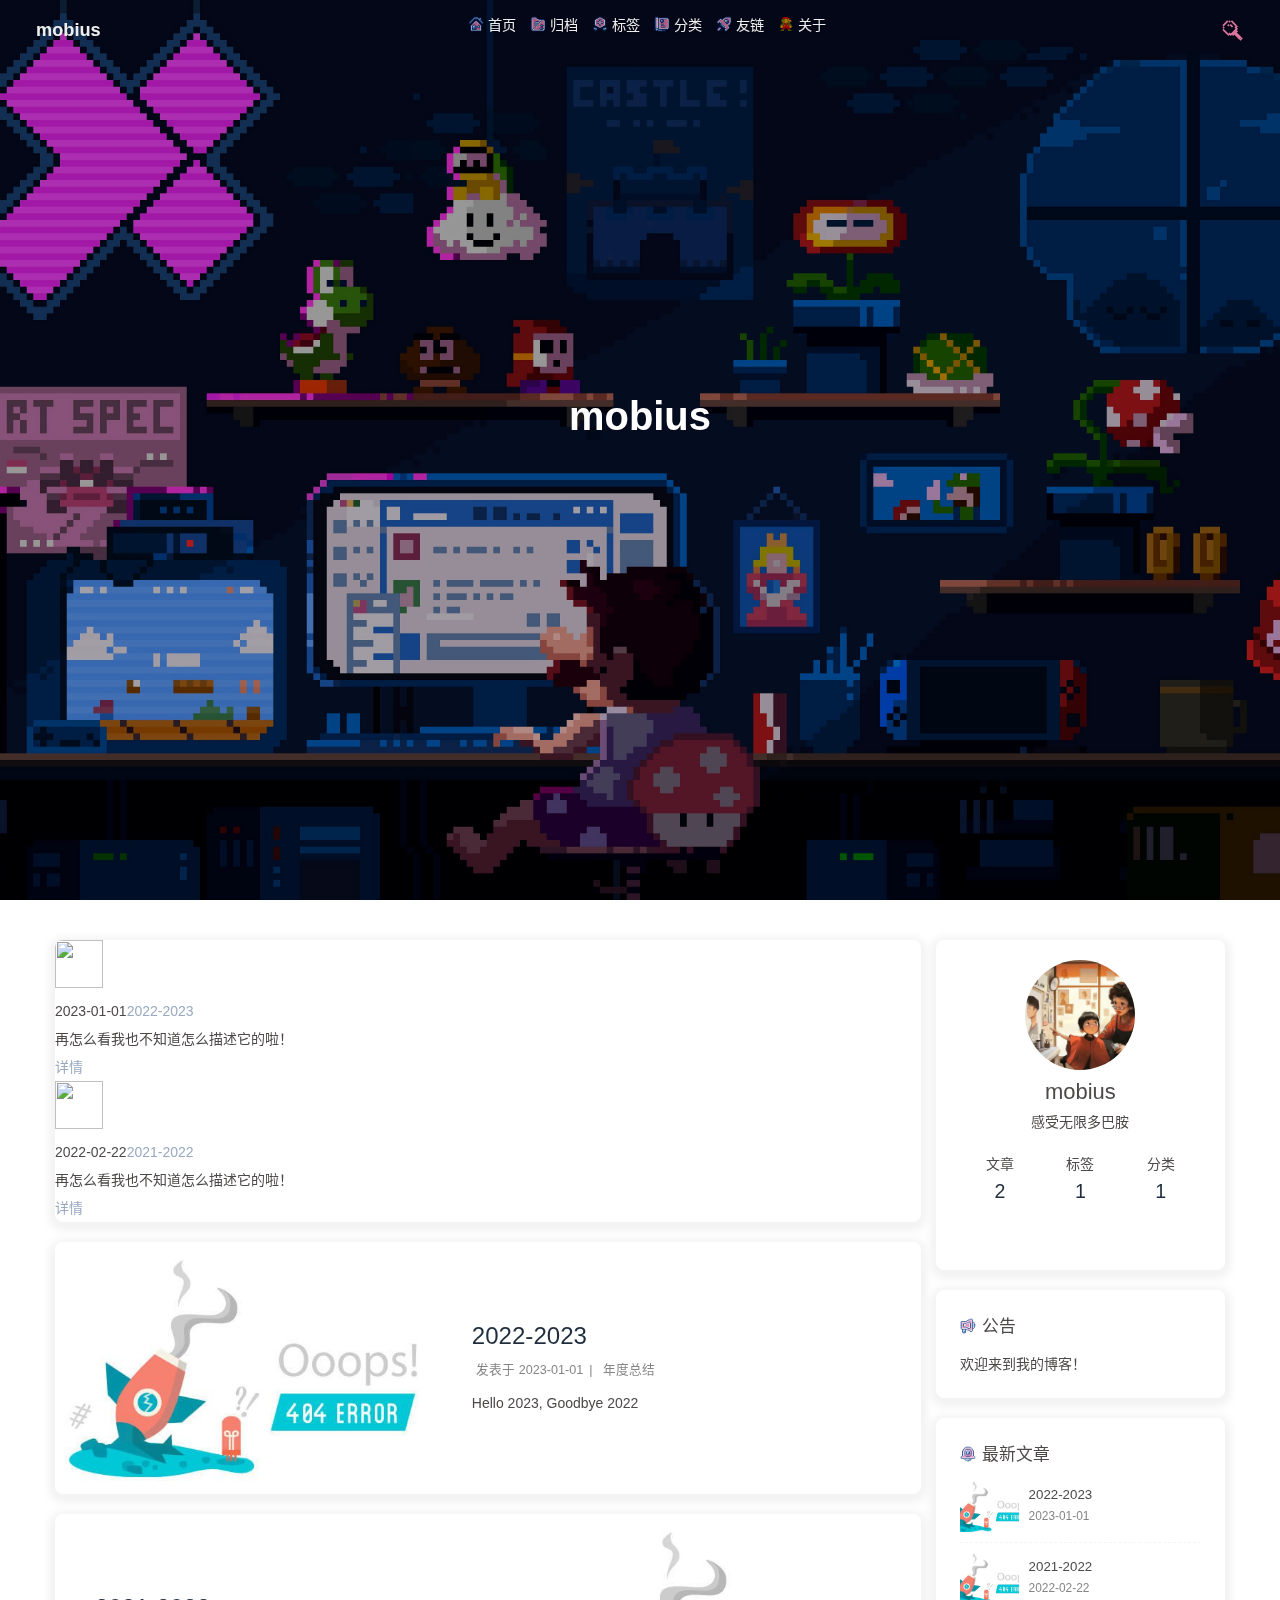
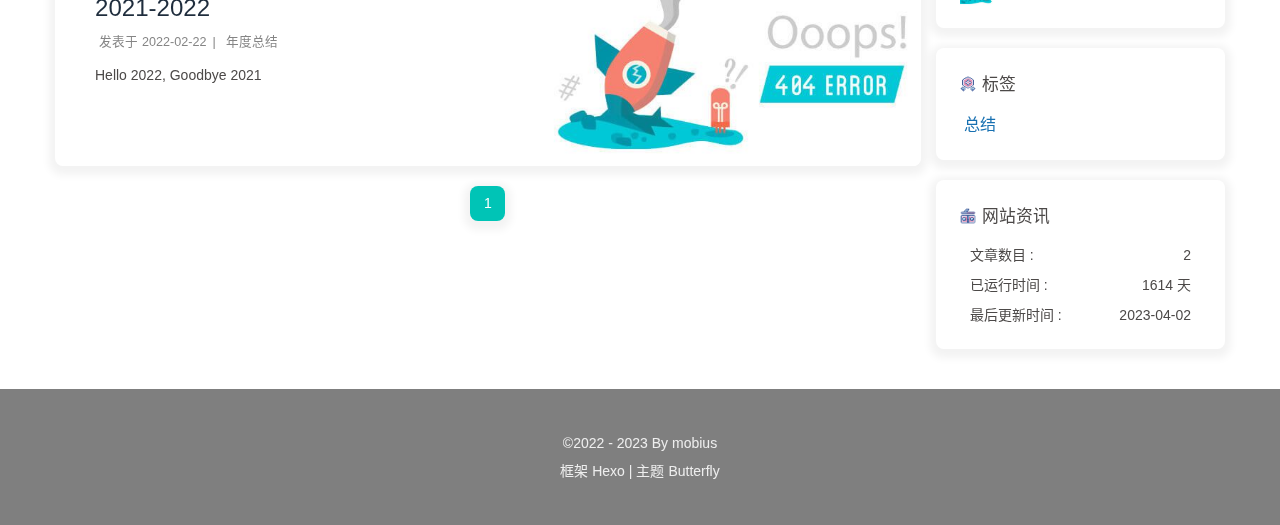
==== commit e88f82b9: "Site updated: 2023-04-02 23:39:18" ====
--- a/index.html
+++ b/index.html
@@ -55,7 +55,7 @@
   isHome: true,
   isHighlightShrink: false,
   isToc: false,
-  postUpdate: '2023-04-02 23:24:41'
+  postUpdate: '2023-04-02 23:39:13'
 }</script><noscript><style type="text/css">
   #nav {
     opacity: 1
@@ -159,7 +159,7 @@
       }
     }
     detectApple()
-    })(window)</script><link rel="stylesheet" href="/css/iconfont.css"><link rel="stylesheet" href="/css/custom.css"><!-- hexo injector head_end start --><link rel="stylesheet" href="https://npm.elemecdn.com/hexo-butterfly-swiper/lib/swiper.min.css" media="print" onload="this.media='all'"><link rel="stylesheet" href="https://npm.elemecdn.com/hexo-butterfly-swiper/lib/swiperstyle.css" media="print" onload="this.media='all'"><!-- hexo injector head_end end --><meta name="generator" content="Hexo 6.3.0"></head><body><div id="web_bg"></div><div id="sidebar"><div id="menu-mask"></div><div id="sidebar-menus"><div class="avatar-img is-center"><img src="/img/avatar.png" onerror="onerror=null;src='/img/friend_404.gif'" alt="avatar"/></div><div class="sidebar-site-data site-data is-center"><a href="/archives/"><div class="headline">文章</div><div class="length-num">2</div></a><a href="/tags/"><div class="headline">标签</div><div class="length-num">1</div></a><a href="/categories/"><div class="headline">分类</div><div class="length-num">1</div></a></div><hr/><div class="menus_items"><div class="menus_item"><a class="site-page" href="/"><i class="fa-fw iconfont icon-xiangsufeng_fangzi"></i><span> 首页</span></a></div><div class="menus_item"><a class="site-page" href="/archives/"><i class="fa-fw iconfont icon-xiangsufeng_wenjianjia"></i><span> 归档</span></a></div><div class="menus_item"><a class="site-page" href="/tags/"><i class="fa-fw iconfont icon-xiangsufeng_xunzhang"></i><span> 标签</span></a></div><div class="menus_item"><a class="site-page" href="/categories/"><i class="fa-fw iconfont icon-xiangsufeng_shuji"></i><span> 分类</span></a></div><div class="menus_item"><a class="site-page" href="/link/"><i class="fa-fw iconfont icon-xiangsufeng_huojian"></i><span> 友链</span></a></div><div class="menus_item"><a class="site-page" href="/about/"><i class="fa-fw iconfont icon-xiangsu"></i><span> 关于</span></a></div></div></div></div><div class="page" id="body-wrap"><header class="full_page" id="page-header" style="background: transparent"><nav id="nav"><span id="blog-info"><a href="/" title="mobius"><span class="site-name">mobius</span></a></span><div id="menus"><div id="search-button"><a class="site-page social-icon search" href="javascript:void(0);"><i class="iconfont icon-search"></i></a></div><div class="menus_items"><div class="menus_item"><a class="site-page" href="/"><i class="fa-fw iconfont icon-xiangsufeng_fangzi"></i><span> 首页</span></a></div><div class="menus_item"><a class="site-page" href="/archives/"><i class="fa-fw iconfont icon-xiangsufeng_wenjianjia"></i><span> 归档</span></a></div><div class="menus_item"><a class="site-page" href="/tags/"><i class="fa-fw iconfont icon-xiangsufeng_xunzhang"></i><span> 标签</span></a></div><div class="menus_item"><a class="site-page" href="/categories/"><i class="fa-fw iconfont icon-xiangsufeng_shuji"></i><span> 分类</span></a></div><div class="menus_item"><a class="site-page" href="/link/"><i class="fa-fw iconfont icon-xiangsufeng_huojian"></i><span> 友链</span></a></div><div class="menus_item"><a class="site-page" href="/about/"><i class="fa-fw iconfont icon-xiangsu"></i><span> 关于</span></a></div></div><div id="toggle-menu"><a class="site-page" href="javascript:void(0);"><i class="fas fa-bars fa-fw"></i></a></div></div></nav><div id="site-info"><h1 id="site-title">mobius</h1><div id="site-subtitle"><span id="subtitle"></span></div><div id="site_social_icons"><a class="social-icon" href="https://github.com/mobius0451" target="_blank" title="Github"><i class="fab fa-github"></i></a></div></div><div id="scroll-down"><i class="fas fa-angle-down scroll-down-effects"></i></div></header><main class="layout" id="content-inner"><div class="recent-posts" id="recent-posts"><div class="recent-post-item"><div class="post_cover left"><a href="/posts/f166f40a/" title="2022-2023"><img class="post-bg" src="https://raw.githubusercontent.com/mobius0451/pic-bed-1.0.0/main/img/202304022322982.jpg" onerror="this.onerror=null;this.src='/img/404.jpg'" alt="2022-2023"></a></div><div class="recent-post-info"><a class="article-title" href="/posts/f166f40a/" title="2022-2023">2022-2023</a><div class="article-meta-wrap"><span class="post-meta-date"><i class="far fa-calendar-alt"></i><span class="article-meta-label">发表于</span><time datetime="2023-01-01T01:23:21.000Z" title="发表于 2023-01-01 09:23:21">2023-01-01</time></span><span class="article-meta"><span class="article-meta-separator">|</span><i class="fas fa-inbox"></i><a class="article-meta__categories" href="/categories/%E5%B9%B4%E5%BA%A6%E6%80%BB%E7%BB%93/">年度总结</a></span></div><div class="content">Hello 2023, Goodbye 2022</div></div></div><div class="recent-post-item"><div class="post_cover right"><a href="/posts/f166f40a/" title="2021-2022"><img class="post-bg" src="https://raw.githubusercontent.com/mobius0451/pic-bed-1.0.0/main/img/202304022322752.jpg" onerror="this.onerror=null;this.src='/img/404.jpg'" alt="2021-2022"></a></div><div class="recent-post-info"><a class="article-title" href="/posts/f166f40a/" title="2021-2022">2021-2022</a><div class="article-meta-wrap"><span class="post-meta-date"><i class="far fa-calendar-alt"></i><span class="article-meta-label">发表于</span><time datetime="2022-02-22T14:22:22.000Z" title="发表于 2022-02-22 22:22:22">2022-02-22</time></span><span class="article-meta"><span class="article-meta-separator">|</span><i class="fas fa-inbox"></i><a class="article-meta__categories" href="/categories/%E5%B9%B4%E5%BA%A6%E6%80%BB%E7%BB%93/">年度总结</a></span></div><div class="content">Hello 2022, Goodbye 2021</div></div></div><nav id="pagination"><div class="pagination"><span class="page-number current">1</span></div></nav></div><div class="aside-content" id="aside-content"><div class="card-widget card-info"><div class="is-center"><div class="avatar-img"><img src="/img/avatar.png" onerror="this.onerror=null;this.src='/img/friend_404.gif'" alt="avatar"/></div><div class="author-info__name">mobius</div><div class="author-info__description">感受无限多巴胺</div></div><div class="card-info-data site-data is-center"><a href="/archives/"><div class="headline">文章</div><div class="length-num">2</div></a><a href="/tags/"><div class="headline">标签</div><div class="length-num">1</div></a><a href="/categories/"><div class="headline">分类</div><div class="length-num">1</div></a></div><div class="card-info-social-icons is-center"><a class="social-icon" href="https://github.com/mobius0451" target="_blank" title="Github"><i class="fab fa-github"></i></a></div></div><div class="card-widget card-announcement"><div class="item-headline"><i class="iconfont icon-xiangsufeng_laba"></i><span>公告</span></div><div class="announcement_content">欢迎来到我的博客！</div></div><div class="sticky_layout"><div class="card-widget card-recent-post"><div class="item-headline"><i class="iconfont icon-xiangsufeng_xiaoxi"></i><span>最新文章</span></div><div class="aside-list"><div class="aside-list-item"><a class="thumbnail" href="/posts/f166f40a/" title="2022-2023"><img src="https://raw.githubusercontent.com/mobius0451/pic-bed-1.0.0/main/img/202304022322982.jpg" onerror="this.onerror=null;this.src='/img/404.jpg'" alt="2022-2023"/></a><div class="content"><a class="title" href="/posts/f166f40a/" title="2022-2023">2022-2023</a><time datetime="2023-01-01T01:23:21.000Z" title="发表于 2023-01-01 09:23:21">2023-01-01</time></div></div><div class="aside-list-item"><a class="thumbnail" href="/posts/f166f40a/" title="2021-2022"><img src="https://raw.githubusercontent.com/mobius0451/pic-bed-1.0.0/main/img/202304022322752.jpg" onerror="this.onerror=null;this.src='/img/404.jpg'" alt="2021-2022"/></a><div class="content"><a class="title" href="/posts/f166f40a/" title="2021-2022">2021-2022</a><time datetime="2022-02-22T14:22:22.000Z" title="发表于 2022-02-22 22:22:22">2022-02-22</time></div></div></div></div><div class="card-widget card-tags"><div class="item-headline"><i class="iconfont icon-xiangsufeng_xunzhang"></i><span>标签</span></div><div class="card-tag-cloud"><a href="/tags/%E6%80%BB%E7%BB%93/" style="font-size: 1.15em; color: rgb(33, 152, 157)">总结</a></div></div><div class="card-widget card-webinfo"><div class="item-headline"><i class="iconfont icon-xiangsufeng_shouyinji"></i><span>网站资讯</span></div><div class="webinfo"><div class="webinfo-item"><div class="item-name">文章数目 :</div><div class="item-count">2</div></div><div class="webinfo-item"><div class="item-name">已运行时间 :</div><div class="item-count" id="runtimeshow" data-publishDate="2022-02-22T14:22:22.000Z"><i class="fa-solid fa-spinner fa-spin"></i></div></div><div class="webinfo-item"><div class="item-name">最后更新时间 :</div><div class="item-count" id="last-push-date" data-lastPushDate="2023-04-02T15:24:41.551Z"><i class="fa-solid fa-spinner fa-spin"></i></div></div></div></div></div></div></main><footer id="footer" style="background: transparent"><div id="footer-wrap"><div class="copyright">&copy;2022 - 2023 By mobius</div><div class="framework-info"><span>框架 </span><a target="_blank" rel="noopener" href="https://hexo.io">Hexo</a><span class="footer-separator">|</span><span>主题 </span><a target="_blank" rel="noopener" href="https://github.com/jerryc127/hexo-theme-butterfly">Butterfly</a></div></div></footer></div><div id="rightside"><div id="rightside-config-hide"><button id="translateLink" type="button" title="简繁转换">简</button><button id="darkmode" type="button" title="浅色和深色模式转换"><i class="fas fa-adjust"></i></button><button id="hide-aside-btn" type="button" title="单栏和双栏切换"><i class="fas fa-arrows-alt-h"></i></button></div><div id="rightside-config-show"><button id="rightside_config" type="button" title="设置"><i class="fas fa-cog fa-spin"></i></button><button id="go-up" type="button" title="回到顶部"><span class="scroll-percent"></span><i class="fas fa-arrow-up"></i></button></div></div><div><script src="/js/utils.js"></script><script src="/js/main.js"></script><script src="/js/tw_cn.js"></script><script src="https://cdn.jsdelivr.net/npm/@fancyapps/ui/dist/fancybox.umd.min.js"></script><script src="https://cdn.jsdelivr.net/npm/node-snackbar/dist/snackbar.min.js"></script><div class="js-pjax"><script>window.typedJSFn = {
+    })(window)</script><link rel="stylesheet" href="/css/iconfont.css"><link rel="stylesheet" href="/css/custom.css"><!-- hexo injector head_end start --><link rel="stylesheet" href="https://npm.elemecdn.com/hexo-butterfly-swiper/lib/swiper.min.css" media="print" onload="this.media='all'"><link rel="stylesheet" href="https://npm.elemecdn.com/hexo-butterfly-swiper/lib/swiperstyle.css" media="print" onload="this.media='all'"><!-- hexo injector head_end end --><meta name="generator" content="Hexo 6.3.0"></head><body><div id="web_bg"></div><div id="sidebar"><div id="menu-mask"></div><div id="sidebar-menus"><div class="avatar-img is-center"><img src="/img/avatar.png" onerror="onerror=null;src='/img/friend_404.gif'" alt="avatar"/></div><div class="sidebar-site-data site-data is-center"><a href="/archives/"><div class="headline">文章</div><div class="length-num">2</div></a><a href="/tags/"><div class="headline">标签</div><div class="length-num">1</div></a><a href="/categories/"><div class="headline">分类</div><div class="length-num">1</div></a></div><hr/><div class="menus_items"><div class="menus_item"><a class="site-page" href="/"><i class="fa-fw iconfont icon-xiangsufeng_fangzi"></i><span> 首页</span></a></div><div class="menus_item"><a class="site-page" href="/archives/"><i class="fa-fw iconfont icon-xiangsufeng_wenjianjia"></i><span> 归档</span></a></div><div class="menus_item"><a class="site-page" href="/tags/"><i class="fa-fw iconfont icon-xiangsufeng_xunzhang"></i><span> 标签</span></a></div><div class="menus_item"><a class="site-page" href="/categories/"><i class="fa-fw iconfont icon-xiangsufeng_shuji"></i><span> 分类</span></a></div><div class="menus_item"><a class="site-page" href="/link/"><i class="fa-fw iconfont icon-xiangsufeng_huojian"></i><span> 友链</span></a></div><div class="menus_item"><a class="site-page" href="/about/"><i class="fa-fw iconfont icon-xiangsu"></i><span> 关于</span></a></div></div></div></div><div class="page" id="body-wrap"><header class="full_page" id="page-header" style="background: transparent"><nav id="nav"><span id="blog-info"><a href="/" title="mobius"><span class="site-name">mobius</span></a></span><div id="menus"><div id="search-button"><a class="site-page social-icon search" href="javascript:void(0);"><i class="iconfont icon-search"></i></a></div><div class="menus_items"><div class="menus_item"><a class="site-page" href="/"><i class="fa-fw iconfont icon-xiangsufeng_fangzi"></i><span> 首页</span></a></div><div class="menus_item"><a class="site-page" href="/archives/"><i class="fa-fw iconfont icon-xiangsufeng_wenjianjia"></i><span> 归档</span></a></div><div class="menus_item"><a class="site-page" href="/tags/"><i class="fa-fw iconfont icon-xiangsufeng_xunzhang"></i><span> 标签</span></a></div><div class="menus_item"><a class="site-page" href="/categories/"><i class="fa-fw iconfont icon-xiangsufeng_shuji"></i><span> 分类</span></a></div><div class="menus_item"><a class="site-page" href="/link/"><i class="fa-fw iconfont icon-xiangsufeng_huojian"></i><span> 友链</span></a></div><div class="menus_item"><a class="site-page" href="/about/"><i class="fa-fw iconfont icon-xiangsu"></i><span> 关于</span></a></div></div><div id="toggle-menu"><a class="site-page" href="javascript:void(0);"><i class="fas fa-bars fa-fw"></i></a></div></div></nav><div id="site-info"><h1 id="site-title">mobius</h1><div id="site-subtitle"><span id="subtitle"></span></div><div id="site_social_icons"><a class="social-icon" href="https://github.com/mobius0451" target="_blank" title="Github"><i class="fab fa-github"></i></a></div></div><div id="scroll-down"><i class="fas fa-angle-down scroll-down-effects"></i></div></header><main class="layout" id="content-inner"><div class="recent-posts" id="recent-posts"><div class="recent-post-item"><div class="post_cover left"><a href="/posts/f166f40a/" title="2022-2023"><img class="post-bg" src="https://raw.githubusercontent.com/mobius0451/pic-bed-1.0.0/main/img/202304022322982.jpg" onerror="this.onerror=null;this.src='/img/404.jpg'" alt="2022-2023"></a></div><div class="recent-post-info"><a class="article-title" href="/posts/f166f40a/" title="2022-2023">2022-2023</a><div class="article-meta-wrap"><span class="post-meta-date"><i class="far fa-calendar-alt"></i><span class="article-meta-label">发表于</span><time datetime="2023-01-01T01:23:21.000Z" title="发表于 2023-01-01 09:23:21">2023-01-01</time></span><span class="article-meta"><span class="article-meta-separator">|</span><i class="fas fa-inbox"></i><a class="article-meta__categories" href="/categories/%E5%B9%B4%E5%BA%A6%E6%80%BB%E7%BB%93/">年度总结</a></span></div><div class="content">Hello 2023, Goodbye 2022</div></div></div><div class="recent-post-item"><div class="post_cover right"><a href="/posts/f166f40a/" title="2021-2022"><img class="post-bg" src="https://raw.githubusercontent.com/mobius0451/pic-bed-1.0.0/main/img/202304022322752.jpg" onerror="this.onerror=null;this.src='/img/404.jpg'" alt="2021-2022"></a></div><div class="recent-post-info"><a class="article-title" href="/posts/f166f40a/" title="2021-2022">2021-2022</a><div class="article-meta-wrap"><span class="post-meta-date"><i class="far fa-calendar-alt"></i><span class="article-meta-label">发表于</span><time datetime="2022-02-22T14:22:22.000Z" title="发表于 2022-02-22 22:22:22">2022-02-22</time></span><span class="article-meta"><span class="article-meta-separator">|</span><i class="fas fa-inbox"></i><a class="article-meta__categories" href="/categories/%E5%B9%B4%E5%BA%A6%E6%80%BB%E7%BB%93/">年度总结</a></span></div><div class="content">Hello 2022, Goodbye 2021</div></div></div><nav id="pagination"><div class="pagination"><span class="page-number current">1</span></div></nav></div><div class="aside-content" id="aside-content"><div class="card-widget card-info"><div class="is-center"><div class="avatar-img"><img src="/img/avatar.png" onerror="this.onerror=null;this.src='/img/friend_404.gif'" alt="avatar"/></div><div class="author-info__name">mobius</div><div class="author-info__description">感受无限多巴胺</div></div><div class="card-info-data site-data is-center"><a href="/archives/"><div class="headline">文章</div><div class="length-num">2</div></a><a href="/tags/"><div class="headline">标签</div><div class="length-num">1</div></a><a href="/categories/"><div class="headline">分类</div><div class="length-num">1</div></a></div><div class="card-info-social-icons is-center"><a class="social-icon" href="https://github.com/mobius0451" target="_blank" title="Github"><i class="fab fa-github"></i></a></div></div><div class="card-widget card-announcement"><div class="item-headline"><i class="iconfont icon-xiangsufeng_laba"></i><span>公告</span></div><div class="announcement_content">欢迎来到我的博客！</div></div><div class="sticky_layout"><div class="card-widget card-recent-post"><div class="item-headline"><i class="iconfont icon-xiangsufeng_xiaoxi"></i><span>最新文章</span></div><div class="aside-list"><div class="aside-list-item"><a class="thumbnail" href="/posts/f166f40a/" title="2022-2023"><img src="https://raw.githubusercontent.com/mobius0451/pic-bed-1.0.0/main/img/202304022322982.jpg" onerror="this.onerror=null;this.src='/img/404.jpg'" alt="2022-2023"/></a><div class="content"><a class="title" href="/posts/f166f40a/" title="2022-2023">2022-2023</a><time datetime="2023-01-01T01:23:21.000Z" title="发表于 2023-01-01 09:23:21">2023-01-01</time></div></div><div class="aside-list-item"><a class="thumbnail" href="/posts/f166f40a/" title="2021-2022"><img src="https://raw.githubusercontent.com/mobius0451/pic-bed-1.0.0/main/img/202304022322752.jpg" onerror="this.onerror=null;this.src='/img/404.jpg'" alt="2021-2022"/></a><div class="content"><a class="title" href="/posts/f166f40a/" title="2021-2022">2021-2022</a><time datetime="2022-02-22T14:22:22.000Z" title="发表于 2022-02-22 22:22:22">2022-02-22</time></div></div></div></div><div class="card-widget card-tags"><div class="item-headline"><i class="iconfont icon-xiangsufeng_xunzhang"></i><span>标签</span></div><div class="card-tag-cloud"><a href="/tags/%E6%80%BB%E7%BB%93/" style="font-size: 1.15em; color: rgb(23, 112, 177)">总结</a></div></div><div class="card-widget card-webinfo"><div class="item-headline"><i class="iconfont icon-xiangsufeng_shouyinji"></i><span>网站资讯</span></div><div class="webinfo"><div class="webinfo-item"><div class="item-name">文章数目 :</div><div class="item-count">2</div></div><div class="webinfo-item"><div class="item-name">已运行时间 :</div><div class="item-count" id="runtimeshow" data-publishDate="2022-02-22T14:22:22.000Z"><i class="fa-solid fa-spinner fa-spin"></i></div></div><div class="webinfo-item"><div class="item-name">最后更新时间 :</div><div class="item-count" id="last-push-date" data-lastPushDate="2023-04-02T15:39:13.004Z"><i class="fa-solid fa-spinner fa-spin"></i></div></div></div></div></div></div></main><footer id="footer" style="background: transparent"><div id="footer-wrap"><div class="copyright">&copy;2022 - 2023 By mobius</div><div class="framework-info"><span>框架 </span><a target="_blank" rel="noopener" href="https://hexo.io">Hexo</a><span class="footer-separator">|</span><span>主题 </span><a target="_blank" rel="noopener" href="https://github.com/jerryc127/hexo-theme-butterfly">Butterfly</a></div></div></footer></div><div id="rightside"><div id="rightside-config-hide"><button id="translateLink" type="button" title="简繁转换">简</button><button id="darkmode" type="button" title="浅色和深色模式转换"><i class="fas fa-adjust"></i></button><button id="hide-aside-btn" type="button" title="单栏和双栏切换"><i class="fas fa-arrows-alt-h"></i></button></div><div id="rightside-config-show"><button id="rightside_config" type="button" title="设置"><i class="fas fa-cog fa-spin"></i></button><button id="go-up" type="button" title="回到顶部"><span class="scroll-percent"></span><i class="fas fa-arrow-up"></i></button></div></div><div><script src="/js/utils.js"></script><script src="/js/main.js"></script><script src="/js/tw_cn.js"></script><script src="https://cdn.jsdelivr.net/npm/@fancyapps/ui/dist/fancybox.umd.min.js"></script><script src="https://cdn.jsdelivr.net/npm/node-snackbar/dist/snackbar.min.js"></script><div class="js-pjax"><script>window.typedJSFn = {
   init: (str) => {
     window.typed = new Typed('#subtitle', Object.assign({
       strings: str,
